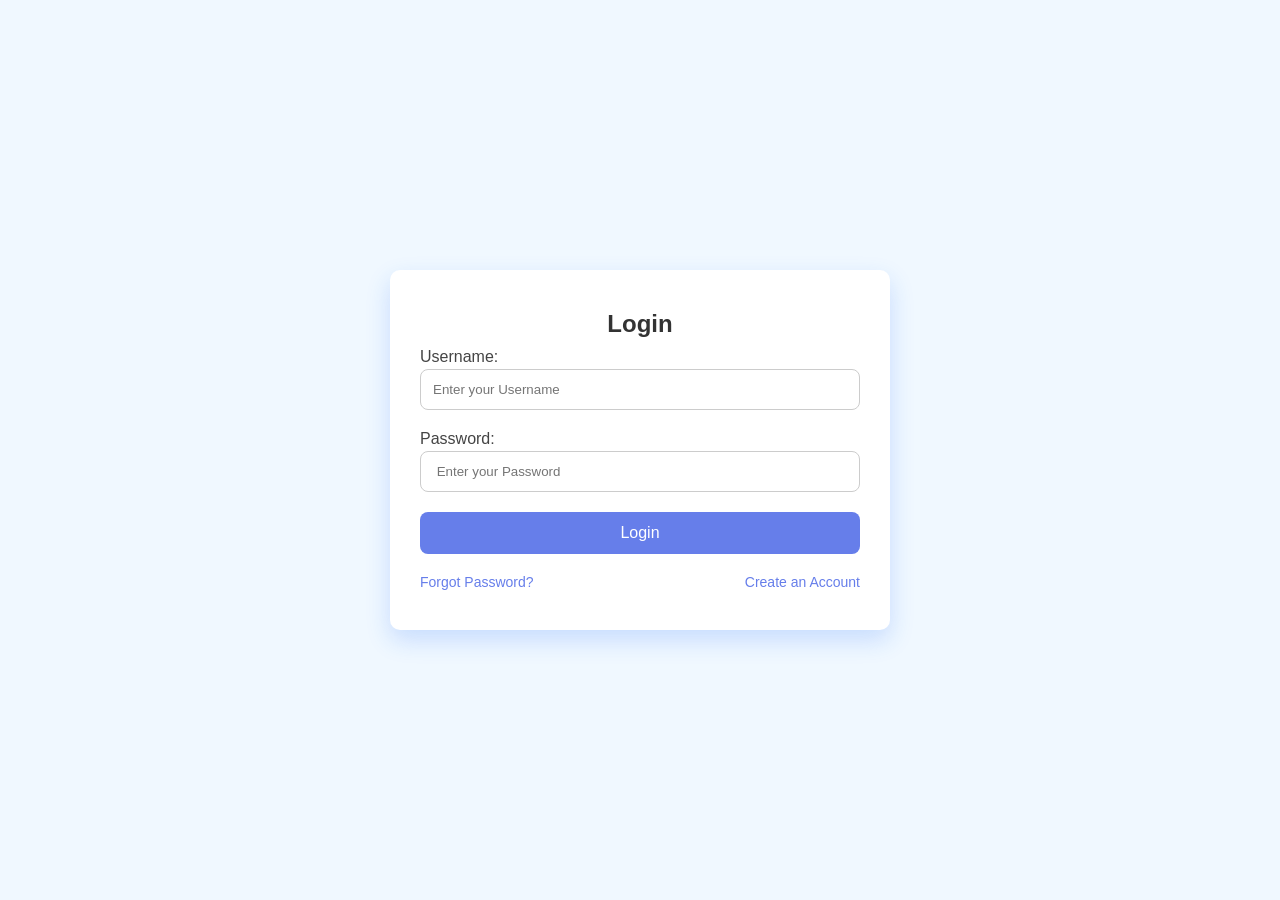
==== Login.html @ 49dc2ce9 "first commit" ====
<!DOCTYPE html>
<html lang="en">
  <head>
    <meta charset="UTF-8" />
    <meta name="viewport" content="width=device-width, initial-scale=1.0" />
    <title>Login Page</title>
    <link rel="stylesheet" href="styling/Login.css" />
  </head>
  <style>
    * {
      margin: 0;
      padding: 0;
      box-sizing: border-box;
      font-family: Arial, Helvetica, sans-serif, sans-serif;
    }

    body {
      height: 100vh;
      background-color: aliceblue;
      display: flex;
      justify-content: center;
      align-items: center;
    }

    /* Container */
    .login-container {
      background: white;
      padding: 40px 30px;
      border-radius: 10px;
      box-shadow: 0 10px 25px rgba(37, 112, 250, 0.2);
      width: 100%;
      max-width: 500px;
    }

    /* Form */
    .login-form h2 {
      margin-bottom: 10px;
      color: #333;
      text-align: center;
    }

    .login-form label {
      display: block;
      margin-bottom: 3px;
      color: #444;
    }
    .login-form input {
      width: 100%;
      padding: 12px;
      margin-bottom: 20px;
      border: 1px solid #ccc;
      border-radius: 8px;
      transition: border 0.3s;
    }

    .login-form input:focus {
      border-color: #667eea;
      outline: none;
    }

    .login-form button {
      width: 100%;
      padding: 12px;
      background: #667eea;
      border: none;
      color: white;
      font-size: 16px;
      border-radius: 8px;
      cursor: pointer;
      transition: background 0.3s;
    }

    .login-form button:hover {
      background: #5a67d8;
    }

    .extra-links {
      margin-top: 20px;
      display: flex;
      justify-content: space-between;
      font-size: 14px;
    }

    .extra-links a {
      color: #667eea;
      text-decoration: none;
      transition: color 0.3s;
    }

    .extra-links a:hover {
      color: #4c51bf;
    }
  </style>
  <body>
    <!-- this is the main container -->
    <div class="login-container">
      <form class="login-form">
        <h2>Login</h2>

        <label for="name">Username:</label>
        <input type="text" placeholder="Enter your Username" required />
        <label for="Password">Password:</label>
        <input type="password" placeholder=" Enter your Password" required />

        <button type="submit">Login</button>

        <div class="extra-links">
          <a href="#">Forgot Password?</a>
          <a href="./SignUp.html">Create an Account</a>
        </div>
      </form>
    </div>
  </body>
</html>
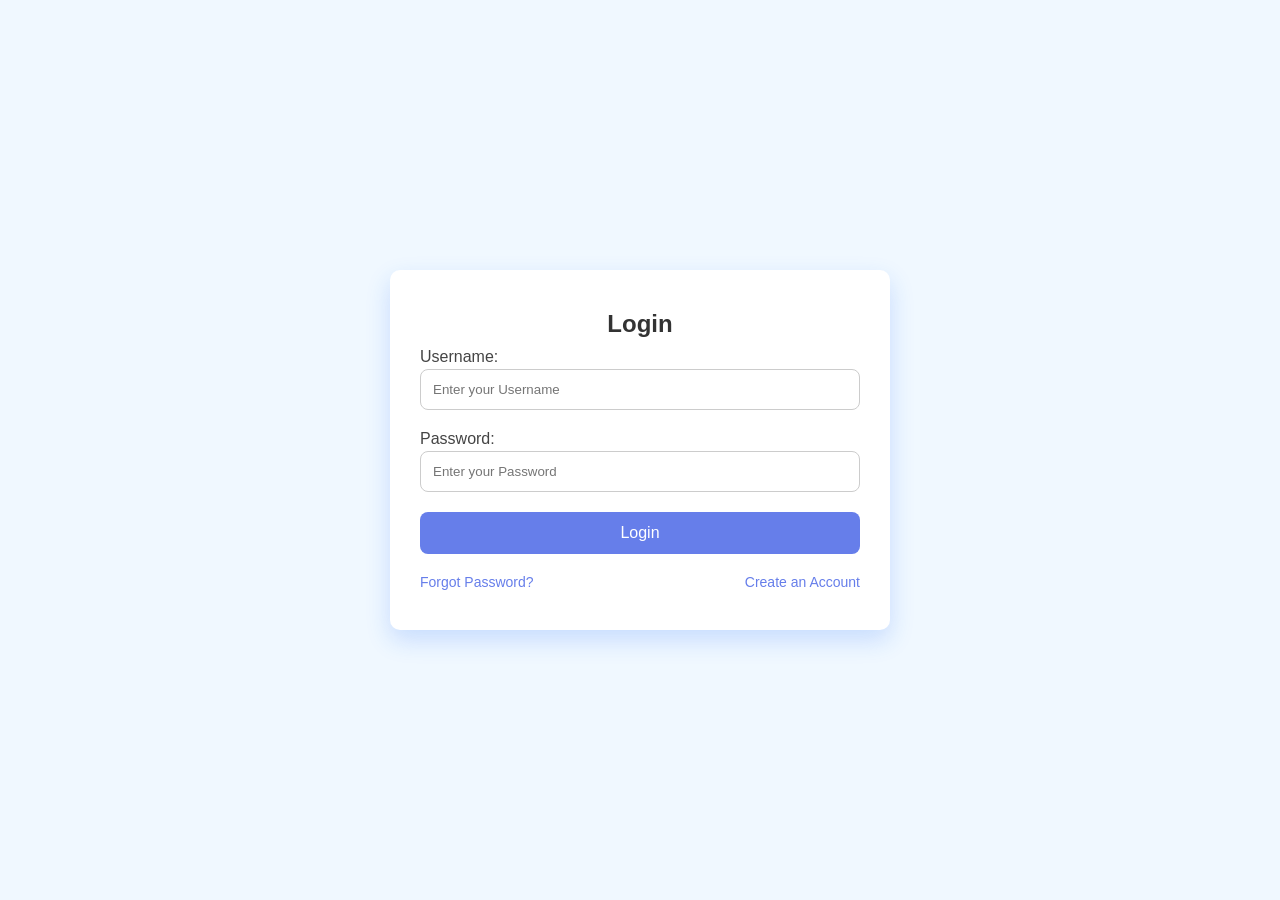
==== commit 4ae315a9: "Some changes tyles in SignUp & Login Pages" ====
--- a/Login.html
+++ b/Login.html
@@ -100,7 +100,7 @@
         <label for="name">Username:</label>
         <input type="text" placeholder="Enter your Username" required />
         <label for="Password">Password:</label>
-        <input type="password" placeholder=" Enter your Password" required />
+        <input type="password" placeholder="Enter your Password" required />
 
         <button type="submit">Login</button>
 
